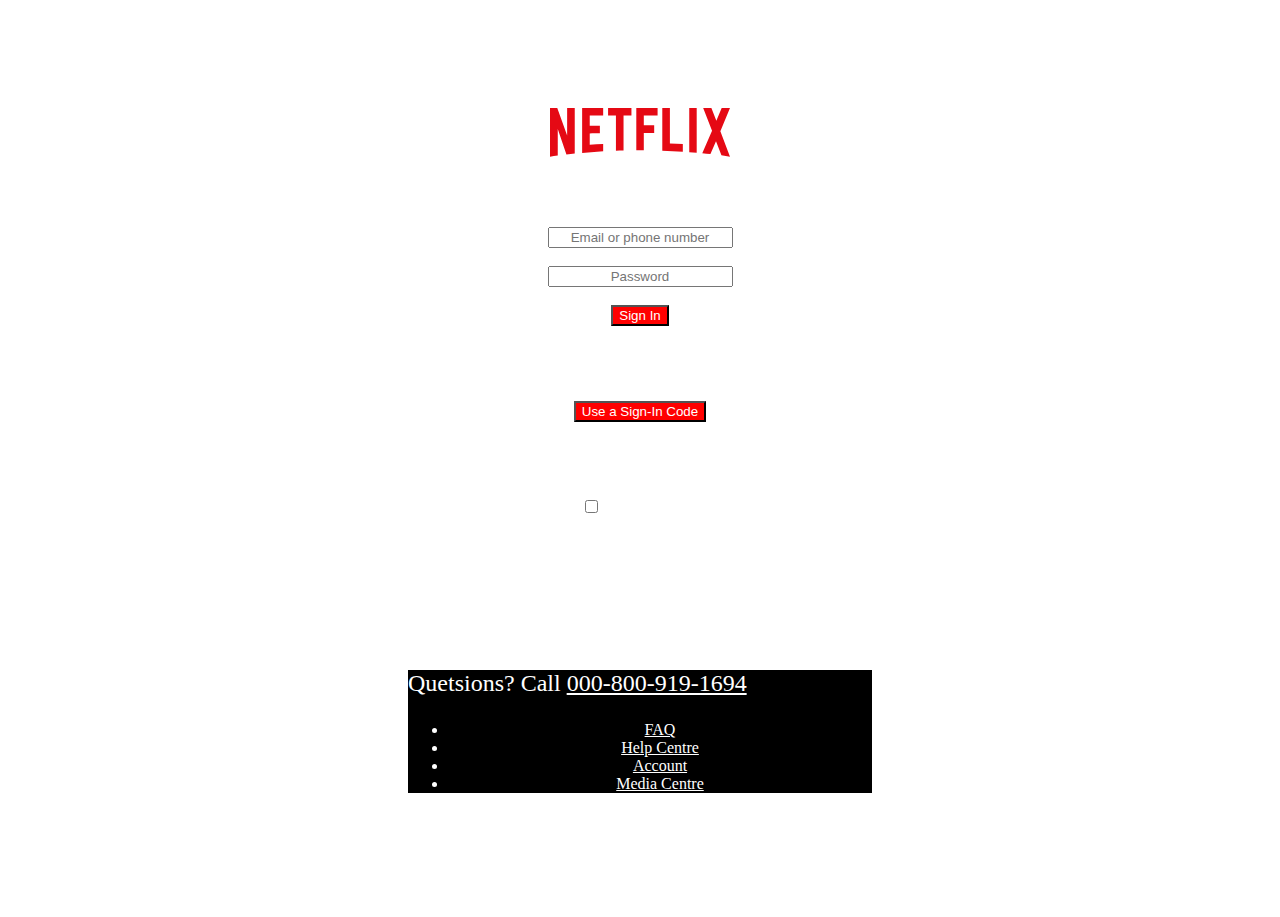
==== login.html @ bfb77f08 "Comitting changes for CSS" ====
<!DOCTYPE html>
<html lang="en">
<head>
    <meta charset="UTF-8">
    <meta name="viewport" content="width=device-width, initial-scale=1.0">
    <link rel="stylesheet" href="style.css">
    <title>Netflix</title>
</head>
<body>
   <div class="login-container">
    <div class="header-container">
        <header>
            <div>
                <span id="brand">
                    <svg viewBox="0 0 111 30" fill="#e50914" id="netflix-logo" width="100%" height="100%">
                        <path
                            d="M105.062 14.28L111 30c-1.75-.25-3.499-.563-5.28-.845l-3.345-8.686-3.437 7.969c-1.687-.282-3.344-.376-5.031-.595l6.031-13.75L94.468 0h5.063l3.062 7.874L105.875 0h5.124l-5.937 14.28zM90.47 0h-4.594v27.25c1.5.094 3.062.156 4.594.343V0zm-8.563 26.937c-4.187-.281-8.375-.53-12.656-.625V0h4.687v21.875c2.688.062 5.375.28 7.969.405v4.657zM64.25 10.657v4.687h-6.406V26H53.22V0h13.125v4.687h-8.5v5.97h6.406zm-18.906-5.97V26.25c-1.563 0-3.156 0-4.688.062V4.687h-4.844V0h14.406v4.687h-4.874zM30.75 15.593c-2.062 0-4.5 0-6.25.095v6.968c2.75-.188 5.5-.406 8.281-.5v4.5l-12.968 1.032V0H32.78v4.687H24.5V11c1.813 0 4.594-.094 6.25-.094v4.688zM4.78 12.968v16.375C3.094 29.531 1.593 29.75 0 30V0h4.469l6.093 17.032V0h4.688v28.062c-1.656.282-3.344.376-5.125.625L4.78 12.968z">
                        </path>
                    </svg>
                </span>
            </div>
        </header>
    </div>
    <div class="signin-conatiner">
        <form action="">
            <h2>Sign In</h2>
            <div>
                <label for="email">
                    <input type="email" placeholder="Email or phone number" name="email" id="">
                </label>
            </div>
            &nbsp;
            <div>
                <label for="password">
                    <input type="password" placeholder="Password" name="password" id="">
                </label>
            </div>  
        </form>
        &nbsp;
        <!--<form action="https://sriramkg.github.io/assignment_1/index.html" method="get">
            <input id="btn1" type="submit" value="Sign In">
        </form>-->
        <div>
            <a href="./index.html"><button id="btn1">Sign In</button></a>
        </div>
        <p><strong>OR</strong></p>
        <!--<form action="https://sriramkg.github.io/assignment_1/index.html" method="get">
            <input id="btn1" type="submit" value="Use a Sign-In Code">
        </form>-->
        <div>
            <a href="./index.html"><button id="btn1">Use a Sign-In Code</button></a>
        </div>
        <p><a href="./index.html"><strong>Forgot Password?</strong></a></p>
        <div>
            <label for="">
                <input type="checkbox" name="remember-me" id=""> Remember me
            </label>
        </div>
        <p>New to Netflix? <a href="./index.html"><strong>Sign up now.</strong></a></p>
        <p><span>This page is protected by Google reCAPTCHA to ensure you're not a bot.</span></p>
    </div>
    <footer>
        <div>
            <p id="footerpara">Quetsions? Call <a href="tel:000-800-919-1694">000-800-919-1694</a></p>
        </div>
        <div class="footer-container">
            <div class="footer1">
                <ul>
                    <li>
                        <a href="">FAQ</a>
                    </li>
                    <li>
                        <a href="">Help Centre</a>
                    </li>
                    <li>
                        <a href="">Account</a>
                    </li>
                    <li>
                        <a href="">Media Centre</a>
                    </li>
                </ul>
            </div>
        </div>

   </div>
</body>
</html>
---- style.css ----
@font-face {
    font-family: Inter;
    src: url(https://fonts.google.com/specimen/Inter);
}
@font-face {
    font-family: Inter-ExtraBold;
    src: url(./fonts/static/Inter-ExtraBold.ttf);
}

* {
    text-align: center;
    color: white;
}

.first,
.second,
.third,
.fourth {
    background-color: black;
    color: white;
    display: flex;
    justify-content: center;
    align-items: center;
}

.faq,
footer {
    background-color: black;
    color: white;
}

.top-content {
    background-image: url('https://sriramkg.github.io/assignment_1/IN-en-20240408-popsignuptwoweeks-perspective_alpha_website_small.jpg');
    padding: 20px 40px;
    position: relative;
    text-align: center;
    background-size: contain;
    height: 650px;
}
.top-content1{
    background: linear-gradient(to right, #000000de, #0000009c);
}
.login-container{
    background-image: url('https://sriramkg.github.io/assignment_1/IN-en-20240408-popsignuptwoweeks-perspective_alpha_website_small.jpg');
    padding: 100px 400px;
    position: relative;
    text-align: center;
    background-size: contain;
}
.signin-conatiner {
    /*background: linear-gradient(to right, #000000de, #0000009c);*/    
}
h1 {
    font-family: Inter-ExtraBold;
    font-weight: 900;
    font-size: 3rem;
}
p {
    font-family: Inter;
    font-size: 1.5rem;
    font-weight: 400;
}
main {
    /*background: linear-gradient(to right, #0000009c, #0000009c);*/
    height: 300px;
    margin: 150px;
    padding: 50px;
}

.container {
    display: flex;
    justify-content: space-evenly;
}

#btn1 {
    background-color: red;
}

#lang-select {
    background-color: black;
}

#footerpara {
    text-align: left;
}

details {
    cursor: pointer;
}

details>summary {
    list-style-type: square;
    list-style-position: inside;
}

#brand svg {
    width: 180px;
    height: auto;
}
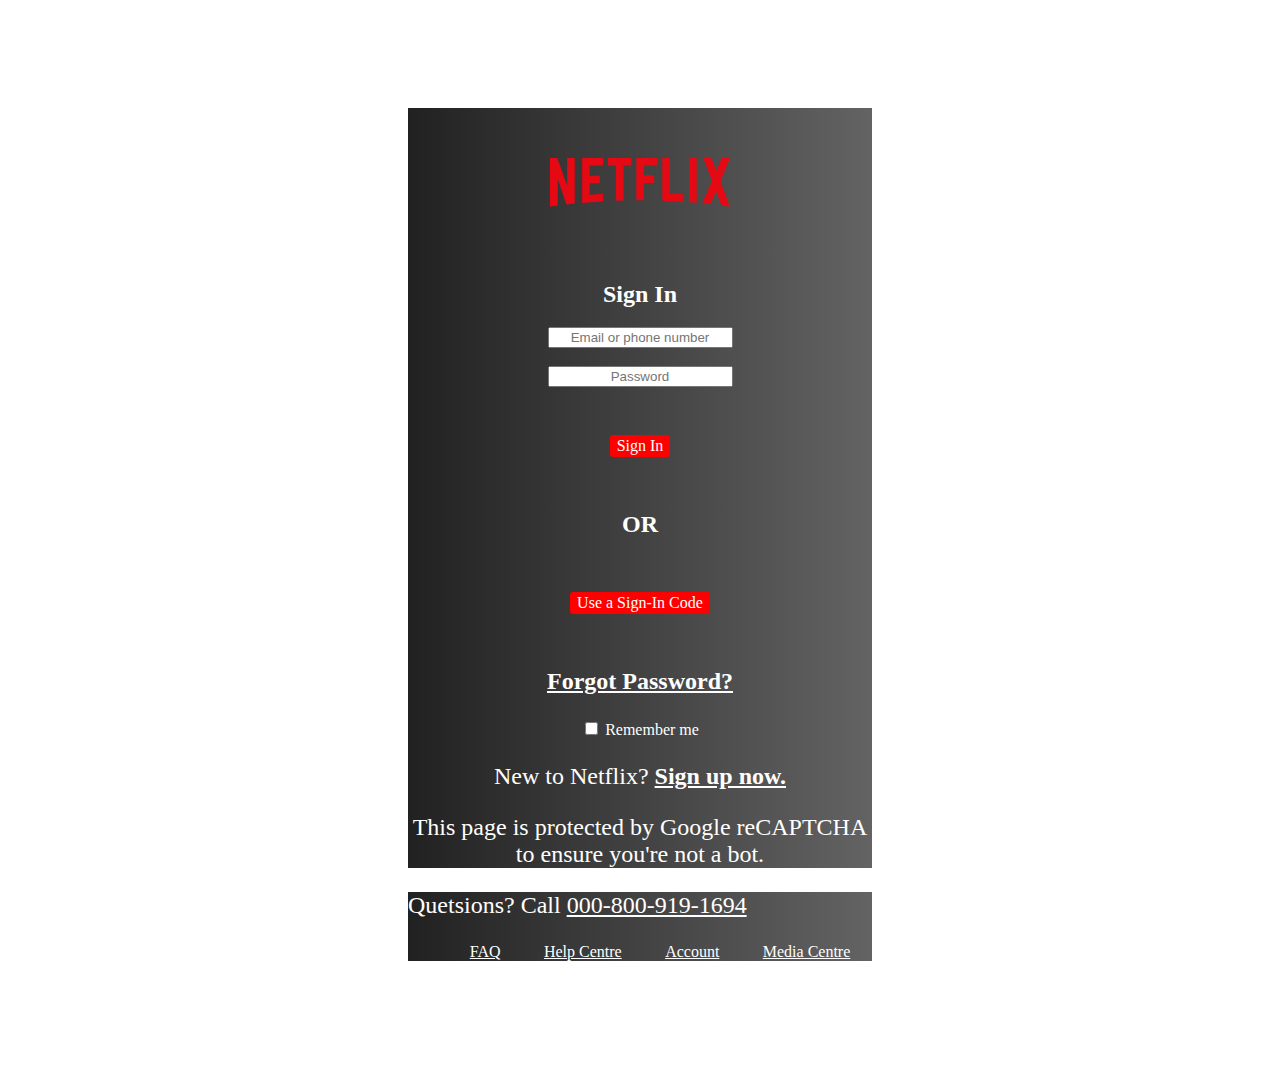
==== commit eb6c0a65: "final commits" ====
--- a/login.html
+++ b/login.html
@@ -8,64 +8,60 @@
 </head>
 <body>
    <div class="login-container">
-    <div class="header-container">
-        <header>
+    <div class="login-container1">
+        <div class="header-container">
+            <header>
+                <div>
+                    <span id="brand">
+                        <svg viewBox="0 0 111 30" fill="#e50914" id="netflix-logo" width="100%" height="100%">
+                            <path
+                                d="M105.062 14.28L111 30c-1.75-.25-3.499-.563-5.28-.845l-3.345-8.686-3.437 7.969c-1.687-.282-3.344-.376-5.031-.595l6.031-13.75L94.468 0h5.063l3.062 7.874L105.875 0h5.124l-5.937 14.28zM90.47 0h-4.594v27.25c1.5.094 3.062.156 4.594.343V0zm-8.563 26.937c-4.187-.281-8.375-.53-12.656-.625V0h4.687v21.875c2.688.062 5.375.28 7.969.405v4.657zM64.25 10.657v4.687h-6.406V26H53.22V0h13.125v4.687h-8.5v5.97h6.406zm-18.906-5.97V26.25c-1.563 0-3.156 0-4.688.062V4.687h-4.844V0h14.406v4.687h-4.874zM30.75 15.593c-2.062 0-4.5 0-6.25.095v6.968c2.75-.188 5.5-.406 8.281-.5v4.5l-12.968 1.032V0H32.78v4.687H24.5V11c1.813 0 4.594-.094 6.25-.094v4.688zM4.78 12.968v16.375C3.094 29.531 1.593 29.75 0 30V0h4.469l6.093 17.032V0h4.688v28.062c-1.656.282-3.344.376-5.125.625L4.78 12.968z">
+                            </path>
+                        </svg>
+                    </span>
+                </div>
+            </header>
+        </div>
+        <div class="signin-conatiner">
+            <form action="">
+                <h2>Sign In</h2>
+                <div>
+                    <label for="email">
+                        <input type="email" placeholder="Email or phone number" name="email" id="">
+                    </label>
+                </div>
+                &nbsp;
+                <div>
+                    <label for="password">
+                        <input type="password" placeholder="Password" name="password" id="">
+                    </label>
+                </div>  
+            </form>
+            &nbsp;
             <div>
-                <span id="brand">
-                    <svg viewBox="0 0 111 30" fill="#e50914" id="netflix-logo" width="100%" height="100%">
-                        <path
-                            d="M105.062 14.28L111 30c-1.75-.25-3.499-.563-5.28-.845l-3.345-8.686-3.437 7.969c-1.687-.282-3.344-.376-5.031-.595l6.031-13.75L94.468 0h5.063l3.062 7.874L105.875 0h5.124l-5.937 14.28zM90.47 0h-4.594v27.25c1.5.094 3.062.156 4.594.343V0zm-8.563 26.937c-4.187-.281-8.375-.53-12.656-.625V0h4.687v21.875c2.688.062 5.375.28 7.969.405v4.657zM64.25 10.657v4.687h-6.406V26H53.22V0h13.125v4.687h-8.5v5.97h6.406zm-18.906-5.97V26.25c-1.563 0-3.156 0-4.688.062V4.687h-4.844V0h14.406v4.687h-4.874zM30.75 15.593c-2.062 0-4.5 0-6.25.095v6.968c2.75-.188 5.5-.406 8.281-.5v4.5l-12.968 1.032V0H32.78v4.687H24.5V11c1.813 0 4.594-.094 6.25-.094v4.688zM4.78 12.968v16.375C3.094 29.531 1.593 29.75 0 30V0h4.469l6.093 17.032V0h4.688v28.062c-1.656.282-3.344.376-5.125.625L4.78 12.968z">
-                        </path>
-                    </svg>
-                </span>
+                <a href="./index.html"><button id="btn1">Sign In</button></a>
             </div>
-        </header>
-    </div>
-    <div class="signin-conatiner">
-        <form action="">
-            <h2>Sign In</h2>
+            <p><strong>OR</strong></p>
             <div>
-                <label for="email">
-                    <input type="email" placeholder="Email or phone number" name="email" id="">
+                <a href="./index.html"><button id="btn1">Use a Sign-In Code</button></a>
+            </div>
+            <p><a href="./index.html"><strong>Forgot Password?</strong></a></p>
+            <div>
+                <label for="">
+                    <input type="checkbox" name="remember-me" id=""> Remember me
                 </label>
             </div>
-            &nbsp;
-            <div>
-                <label for="password">
-                    <input type="password" placeholder="Password" name="password" id="">
-                </label>
-            </div>  
-        </form>
-        &nbsp;
-        <!--<form action="https://sriramkg.github.io/assignment_1/index.html" method="get">
-            <input id="btn1" type="submit" value="Sign In">
-        </form>-->
-        <div>
-            <a href="./index.html"><button id="btn1">Sign In</button></a>
+            <p>New to Netflix? <a href="./index.html"><strong>Sign up now.</strong></a></p>
+            <p><span>This page is protected by Google reCAPTCHA to ensure you're not a bot.</span></p>
         </div>
-        <p><strong>OR</strong></p>
-        <!--<form action="https://sriramkg.github.io/assignment_1/index.html" method="get">
-            <input id="btn1" type="submit" value="Use a Sign-In Code">
-        </form>-->
-        <div>
-            <a href="./index.html"><button id="btn1">Use a Sign-In Code</button></a>
-        </div>
-        <p><a href="./index.html"><strong>Forgot Password?</strong></a></p>
-        <div>
-            <label for="">
-                <input type="checkbox" name="remember-me" id=""> Remember me
-            </label>
-        </div>
-        <p>New to Netflix? <a href="./index.html"><strong>Sign up now.</strong></a></p>
-        <p><span>This page is protected by Google reCAPTCHA to ensure you're not a bot.</span></p>
     </div>
-    <footer>
+    <footer class="footer-container">
         <div>
             <p id="footerpara">Quetsions? Call <a href="tel:000-800-919-1694">000-800-919-1694</a></p>
         </div>
-        <div class="footer-container">
+        <div>
             <div class="footer1">
-                <ul>
+                <ul class="list5">
                     <li>
                         <a href="">FAQ</a>
                     </li>
@@ -81,7 +77,7 @@
                 </ul>
             </div>
         </div>
-
+        </footer>
    </div>
 </body>
 </html>--- a/style.css
+++ b/style.css
@@ -1,99 +1,127 @@
 @font-face {
-    font-family: Inter;
-    src: url(https://fonts.google.com/specimen/Inter);
+  font-family: Inter;
+  src: url(https://fonts.google.com/specimen/Inter);
 }
 @font-face {
-    font-family: Inter-ExtraBold;
-    src: url(./fonts/static/Inter-ExtraBold.ttf);
+  font-family: Inter-ExtraBold;
+  src: url(./fonts/static/Inter-ExtraBold.ttf);
 }
 
 * {
-    text-align: center;
-    color: white;
+  text-align: center;
+  color: white;
 }
 
 .first,
 .second,
 .third,
 .fourth {
-    background-color: black;
-    color: white;
-    display: flex;
-    justify-content: center;
-    align-items: center;
+  background-color: black;
+  color: white;
+  display: flex;
+  justify-content: center;
+  align-items: center;
 }
 
 .faq,
 footer {
-    background-color: black;
-    color: white;
+  background-color: black;
+  color: white;
 }
 
 .top-content {
-    background-image: url('https://sriramkg.github.io/assignment_1/IN-en-20240408-popsignuptwoweeks-perspective_alpha_website_small.jpg');
-    padding: 20px 40px;
-    position: relative;
-    text-align: center;
-    background-size: contain;
-    height: 650px;
+  background-image: url("https://sriramkg.github.io/assignment_1/IN-en-20240408-popsignuptwoweeks-perspective_alpha_website_small.jpg");
+  padding: 20px 40px;
+  position: relative;
+  text-align: center;
+  background-size: contain;
+  height: 650px;
 }
-.top-content1{
+.top-content1 {
+  background: linear-gradient(to right, #000000de, #0000009c);
+}
+.login-container {
+  background-image: url("https://sriramkg.github.io/assignment_1/IN-en-20240408-popsignuptwoweeks-perspective_alpha_website_small.jpg");
+  padding: 100px 400px;
+  position: relative;
+  text-align: center;
+  background-size: contain;
+}
+
+.login-container1 {
     background: linear-gradient(to right, #000000de, #0000009c);
 }
-.login-container{
-    background-image: url('https://sriramkg.github.io/assignment_1/IN-en-20240408-popsignuptwoweeks-perspective_alpha_website_small.jpg');
-    padding: 100px 400px;
-    position: relative;
-    text-align: center;
-    background-size: contain;
-}
-.signin-conatiner {
-    /*background: linear-gradient(to right, #000000de, #0000009c);*/    
-}
+
 h1 {
-    font-family: Inter-ExtraBold;
-    font-weight: 900;
-    font-size: 3rem;
+  font-family: Inter-ExtraBold;
+  font-weight: 900;
+  font-size: 3rem;
 }
 p {
-    font-family: Inter;
-    font-size: 1.5rem;
-    font-weight: 400;
+  font-family: Inter;
+  font-size: 1.5rem;
+  font-weight: 400;
 }
 main {
-    /*background: linear-gradient(to right, #0000009c, #0000009c);*/
-    height: 300px;
-    margin: 150px;
-    padding: 50px;
+  /*background: linear-gradient(to right, #0000009c, #0000009c);*/
+  height: 300px;
+  margin: 50px;
+  padding: 50px;
 }
 
 .container {
-    display: flex;
-    justify-content: space-evenly;
+  display: flex;
+  justify-content: space-between;
 }
 
 #btn1 {
-    background-color: red;
+  background-color: red;
+  border-style: solid;
+  border-width: 0.0625rem;
+  border-radius: 0.1875rem;
+  border-color: rgba(0, 0, 0, 0);
+  margin: 30px;
+  font-family: Inter;
+  font-size: medium;
+  font-weight: 300;
 }
 
 #lang-select {
-    background-color: black;
+  background-color: black;
+  background-clip: padding-box;
+  background: transparent;
+}
+
+.footer-container {
+    background: linear-gradient(to right, #000000de, #0000009c);
 }
 
 #footerpara {
-    text-align: left;
+  text-align: left;
 }
 
 details {
-    cursor: pointer;
+  cursor: pointer;
 }
 
-details>summary {
-    list-style-type: square;
-    list-style-position: inside;
+details > summary {
+  list-style-type: square;
+  list-style-position: inside;
 }
 
 #brand svg {
-    width: 180px;
-    height: auto;
-}+  width: 180px;
+  height: auto;
+  margin: 30px;
+  padding: 20px;
+}
+
+.list1,
+.list2,
+.list3,
+.list4, .list5{
+  display: flex;
+  list-style-type: none;
+  justify-content: space-around;
+  gap: 100;
+}
